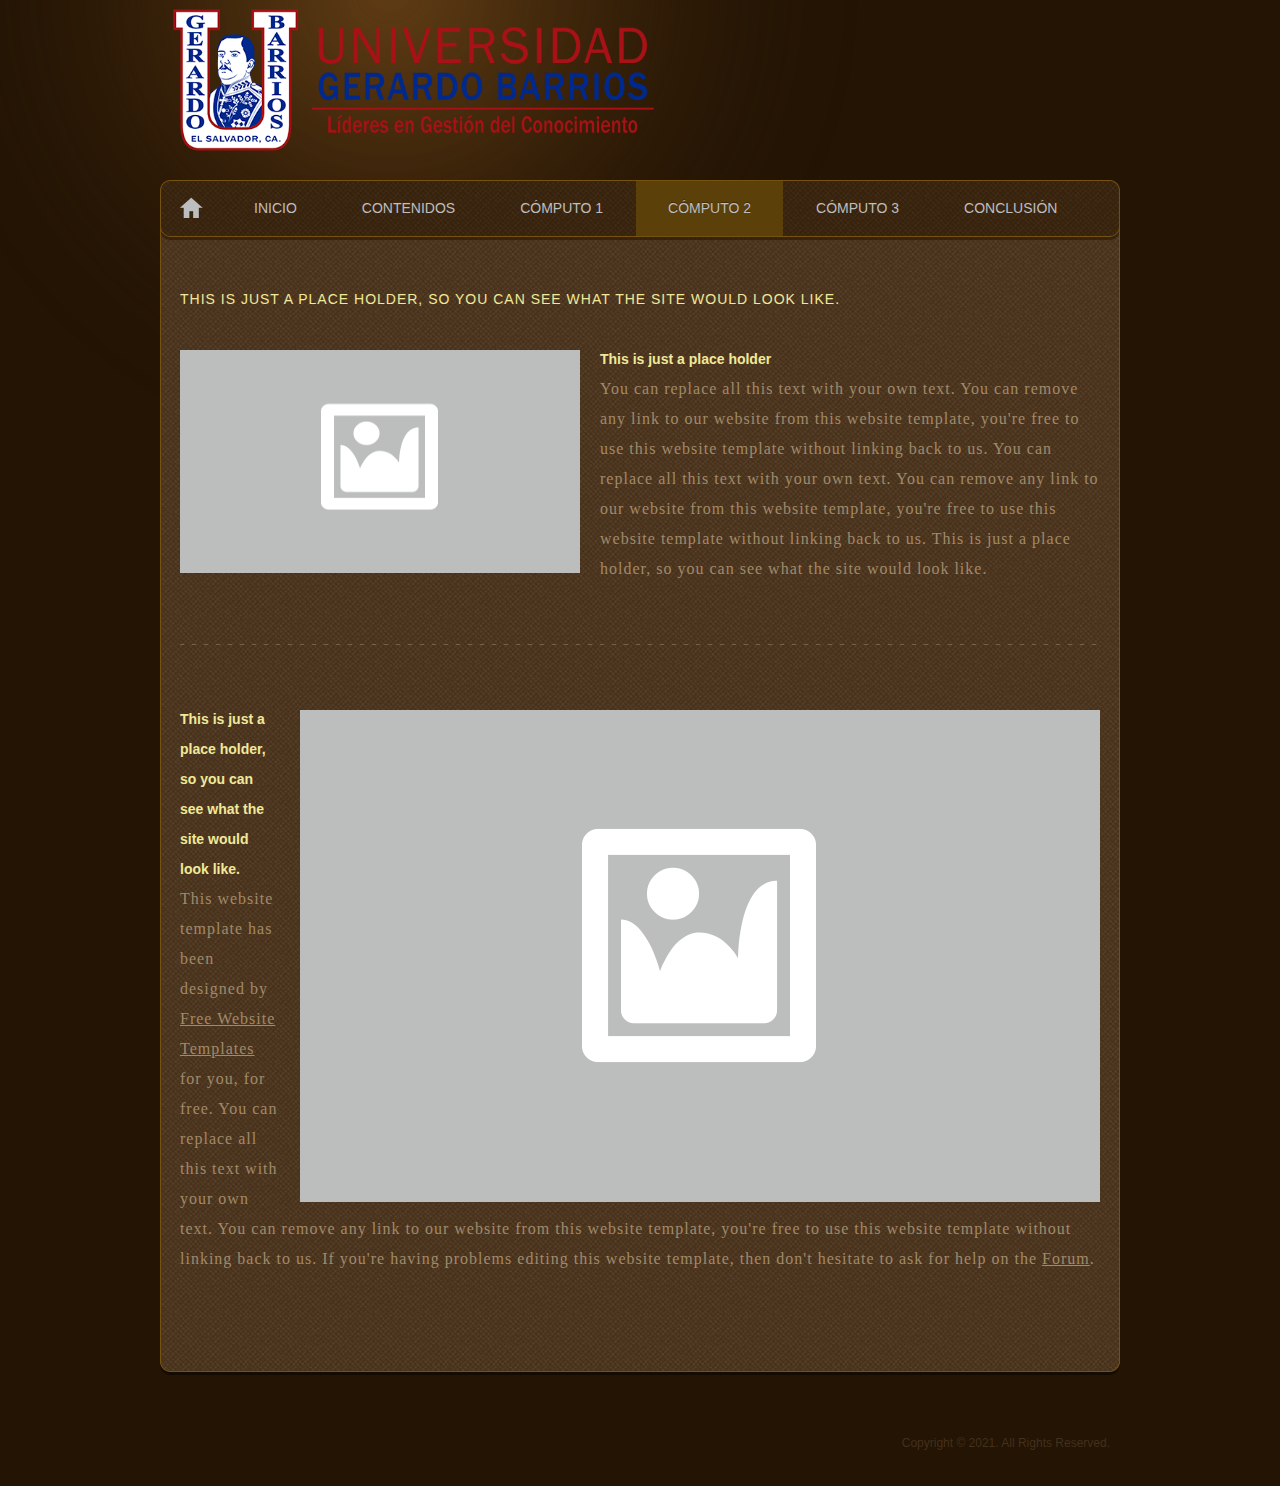
==== computo2.html @ b7d71bd1 "Initial commit" ====
<!DOCTYPE html>
<html>
<head>
	<meta charset="UTF-8">
	<title>Computo 2</title>
	<link rel="stylesheet" href="css/style.css" type="text/css">
</head>
<body>
	<div id="page">
		<div id="header">
		<a href="index.html" id="logo"><img src="images/logo.png" height="160"></a>
			<ul id="navigation">
				<li>
					<a href="index.html" title="Home"></a>
				</li>
				<li>
					<a href="introduccion.html">Inicio</a>
				</li>
				<li>
					<a href="contenidos.html">Contenidos</a>
				</li>
				<li>
					<a href="computo1.html">Cómputo 1</a>
				</li>
				<li class="selected">
					<a href="computo2.html">Cómputo 2</a>
				</li>
				<li>
					<a href="computo3.html">Cómputo 3</a>
				</li>
				<li class="last-child">
					<a href="conclusion.html">Conclusión</a>
				</li>
			</ul>
		</div>
		<div id="contents">
			<div class="background">
				<div id="news">
					<h4>This is just a place holder, so you can see what the site would look like.</h4>
					<ul>
						<li>
							<img src="images/foto.png" alt="Img" height="223" width="400">
							<p>
								<em>This is just a place holder</em> You can replace all this text with your own text. You can remove any link to our website from this website template, you're free to use this website template without linking back to us. You can replace all this text with your own text. You can remove any link to our website from this website template, you're free to use this website template without linking back to us. This is just a place holder, so you can see what the site would look like.
							</p>
						</li>
						<li>
							<img src="images/foto.png" alt="Img">
							<p>
								<em>This is just a place holder, so you can see what the site would look like.</em> This website template has been designed by <a href="http://www.freewebsitetemplates.com/">Free Website Templates</a> for you, for free. You can replace all this text with your own text. You can remove any link to our website from this website template, you're free to use this website template without linking back to us. If you're having problems editing this website template, then don't hesitate to ask for help on the <a href="http://www.freewebsitetemplates.com/forums/">Forum</a>.
							</p>
						</li>
					</ul>
				</div>
			</div>
		</div>
		<div id="footer">
			<p>
				Copyright &copy; 2021. All Rights Reserved.
			</p>
		</div>
	</div>
</body>
</html>
---- css/style.css ----
/* Website template by freewebsitetemplates.com */
body {
	background: #231404 url(../images/highlight.png) no-repeat left top;
	font-family: Arial, Helvetica, sans-serif;
	margin: 0;
}
#page {
	width: 960px;
	margin: 0 auto;
	position: relative;
}
img {
	border: 0;
}
/*------------------------------ SPRITES ------------------------------*/
#navigation li:first-child a, #main ul li, #main ul li a, #headline div.body a.more {
	background: url(../images/buttons.png) no-repeat;
}
#contents, #headline {
	background: url(../images/bg-contents-bottom.png) no-repeat;
}
#contents > div, #adbox, #headline div.body {
	background: url(../images/bg-contents.png) repeat-y;
}
#footer .connect a {
	background: url(../images/icons.png) no-repeat;
}
/*------------------------------ HEADER ------------------------------*/
#header {
	min-height: 224px;
	position: relative;
}
/** Logo **/
#logo {
	display: block;
	width: 250px;
	padding-bottom: 30px;
}
/** Navigation **/
#navigation {
	background: url(../images/bg-menu.png) no-repeat;
	display: inline-block;
	height: 60px;
	width: 960px;
	list-style: none;
	margin: 0;
	padding: 1px 0 0;
	position: absolute;
	left: 0;
	top: 180px;
}
#navigation li {
	float: left;
	height: 55px;
	padding-left: 1px;
}
#navigation li a {
	color: #bcbec0;
	display: block;
	font-size: 14px;
	height: 55px;
	line-height: 55px;
	padding: 0 32px;
	text-align: center;
	text-decoration: none;
	text-shadow: 0 -1px #44290c;
	text-transform: uppercase;
}
#navigation li a:hover, #navigation li.selected a {
	background-color: #5c400a;
}
#navigation li:first-child a {
	background-position: left top;
	display: block;
	height: 55px;
	width: 60px;
	padding: 0;
}
#navigation li:first-child a:hover, #navigation li:first-child.selected a {
	background-color: transparent;
	background-position: -66px top;
}
#navigation li.last-child a {
	padding-right: 36px;
}
#navigation li.last-child a:hover, #navigation li.last-child.selected a {
	background: #5c400a url(../images/bg-menu-selected-last.png) no-repeat right center;
}
/** Adbox **/
#adbox {
	background-position: left top;
	height: 496px;
	padding: 36px 1px 0;
}
#adbox div.details {
	background: url(../images/bg-headliner.png) repeat left top;
	color: #fff;
	font-family: "Times New Roman", Times, serif;
	height: 88px;
	width: 900px;
	padding-right: 58px;
	padding-top: 20px;
	text-align: right;
	position: absolute;
	bottom: 4px;
	left: 1px;
}
#adbox div.details h1 {
	font-weight: normal;
	font-size: 26px;
	line-height: 30px;
	margin: 0;
	text-transform: uppercase;
}
#adbox div.details p {
	margin: 0;
	font-size: 18px;
	line-height: 30px;
	letter-spacing: 1px;
}
/*------------------------------ CONTENTS ------------------------------*/
#contents {
	background-position: left bottom;
	margin-bottom: 25px;
	padding-bottom: 11px;
}
#contents > div {
	background-position: left bottom;
	padding-bottom: 1px;
}
#contents div.background {
	min-height: 830px;
	padding: 60px 20px 30px;
}
#contents h2 {
	color: #f0e99a;
	font-weight: normal;
	font: 22px/30px "Times New Roman", Times, serif;
	line-height: 20px;
	margin: 0;
	text-align: center;
}
#contents h1 {
	color: #f0e99a;
	font-weight: normal;
	line-height: 50px;
	margin: 0;	
	text-align: center;
}
#contents h5 {
	color: #a08a6b;
	font: 18px/30px "Times New Roman", Times, serif;
	letter-spacing: 1px;
	margin: 0;
	padding: 0 0 30px;
	text-align: center;
}

#contents h4 {
	color: #f0e99a;
	font: 14px/30px Arial, Helvetica, sans-serif;
	letter-spacing: 1px;
	margin: 0;
	text-align: justify;
	text-transform: uppercase;
}

#contents h4 {
	color: #f0e99a;
	font: 14px/30px Arial, Helvetica, sans-serif;
	letter-spacing: 1px;
	margin: 0;
	text-align: justify;
	text-transform: uppercase;
}

#contents h4 a {
	color: #f0e99a;
	text-decoration: none;
}
#contents h4 a:hover {
	color: #a08a6b;
}
#contents p {
	color: #a08a6b;
	font: 16px/30px "Times New Roman", Times, serif;
	letter-spacing: 1px;
	margin: 0;
	padding: 0 0 30px;
}
#contents p a {
	color: #a08a6b;
}
#contents p a:hover, #headline div.body p a:hover {
	color: #d1b676;
}
/** MAIN **/
#headline {
	background-position: -966px bottom;
	width: 958px;
	margin: 0 auto;
	padding-bottom: 12px;
}
#headline div.body {
	background-position: -966px bottom;
	padding: 20px 15px 0;
}
#headline div.body p {
	color: #a08a6b;
	display: inline-block;
	font-family: "Times New Roman", Times, serif;
	font-size: 22px;
	letter-spacing: 1px;
	line-height: 36px;
	margin: 0;
	padding: 0 0 24px;
}
#headline div.body p a {
	color: #a08a6b;
}
#headline div.body a.more {
	background-position: -72px -65px;
	color: #cab18e;
	display: inline-block;
	font-size: 14px;
	line-height: 19px;
	height: 19px;
	width: 54px;
	padding-left: 8px;
	text-decoration: none;
}
#headline div.body a.more:hover {
	background-position: 0 -65px;
	color: #35240d;
}
/** Main **/
#main {
	color: #a08a6b;
	padding: 30px 15px;
}
#main h2 {
	margin-bottom: 20px;
	text-align: center;
}
#main p {
	font-family: "Times New Roman", Times, serif;
	line-height: 30px;
	padding-bottom: 18px;
}
#main p a {
	color: #a08a6b;
}
#main ul {
	display: inline-block;
	list-style: none;
	margin: 0;
	padding: 0;
}
#main ul li {
	float: left;
	background-position: 0 -94px;
	height: 59px;
	width: 260px;
	padding-left: 40px;
}
#main ul li:first-child {
	padding-left: 20px;
}
#main ul li a {
	background-position: right bottom;
	color: #fff;
	display: block;
	line-height: 59px;
	height: 59px;
	width: 260px;
	padding-right: 38px;
	text-align: center;
	text-decoration: none;
	position: relative;
}
#main ul li a:hover {
	color: #d1b676;
}
/** Product and Contact Us **/
#list {
	color: #f0e99a;
	margin: 0;
	padding-left: 30px;
}
#list li {
	font-size: small;
	padding: 0 15px;
}
#list li p {
	padding-right: 0px;
}
#list li p em {
	color: #f0e99a;
	display: block;
	font: bold 14px/30px Arial, Helvetica, sans-serif;
}
#list li p em a {
	color: #f0e99a;
}
/** Services and Solutions **/
#solutions > div {
	width: 920px;
	margin: 0 auto;
	position: relative;
}
#solutions > div img, #services img {
	margin: 18px 0;
}
#solutions > div div {
	background: url(../images/bg-headliner.png) repeat left top;
	height: 82px;
	width: 862px;
	padding: 20px 58px 0 0;
	text-align: right;
	position: absolute;
	left: 0;
	bottom: 22px;
}
#solutions > div div h2 {
	color: #fff;
	display: inline-block;
	font: 16px/30px;
	font-family: "Times New Roman", Times, serif;
	text-transform: uppercase;
}
#solutions > div div p {
	color: #fff;
	display: inline-block;
}
/** News **/
#news ul {
	list-style: none;
	margin: 30px 0 0;
	padding: 0;
}
#news ul li {
	background: url(../images/border.png) repeat-x left top;
	display: inline-block;
	width: 920px;
	margin-bottom: 30px;
	padding: 60px 0 0;
}
#news ul li:first-child {
	background: none;
	padding-top: 0;
}
#news ul li img {
	float: right;
	margin-left: 20px;
	margin-top: 6px;
}
#news ul li:first-child img {
	float: left;
	margin-left: 0;
	margin-right: 20px;
}
#news li p em {
	color: #f0e99a;
	display: block;
	font: bold 14px/30px Arial, Helvetica, sans-serif;
	letter-spacing: normal;
}
#news li p em a {
	color: #f0e99a;
}
/** Blogs **/
#blogs {
	display: inline-block;
}
#blogs div:first-child {
	float: left;
	width: 696px;
	margin-right: 30px;
}
#blogs div.sidebar {
	float: right;
	height: 100%;
	width: 184px;
}
#blogs div.sidebar ul {
	color: #a08a6b;
	font-size: small;
	margin: 0 0 30px;
	padding-left: 15px;
}
#blogs div.sidebar ul li a {
	color: #a08a6b;
	font: 16px/30px "Times New Roman", Times, serif;
	text-decoration: none;
}
#blogs div.sidebar ul li a:hover {
	text-decoration: underline;
}
/** Contacts **/
#contacts {
	list-style: none;
	margin: 0;
	padding: 0;
}
#contacts li p em {
	display: block;
	font-style: normal;
	text-transform: uppercase;
}
/*------------------------------ FOOTER ------------------------------*/
#footer {
	color: #44301b;
	font-size: 12px;
	width: 940px;
	padding: 30px 10px;
}
#footer .connect {
	float: left;
	display: inline-block;
	line-height: 26px;
	margin-right: 30px;
}
#footer .connect span {
	float: left;
	margin-right: 5px;
}
#footer .connect a {
	float: left;
	display: block;
	height: 26px;
	margin: 0 6px;
}
#footer .connect a.facebook {
	background-position: -48px 0;
	width: 12px;
}
#footer .connect a.twitter {
	background-position: -48px -36px;
	width: 38px;
}
#footer .connect a.googleplus {
	background-position: -48px -72px;
	width: 25px;
}
#footer .connect a.facebook:hover {
	background-position: 0 0;
}
#footer .connect a.twitter:hover {
	background-position: 0 -36px;
}
#footer .connect a.googleplus:hover {
	background-position: 0 -72px;
}
#footer p {
	line-height: 26px;
	margin: 0;
	text-align: right;
}
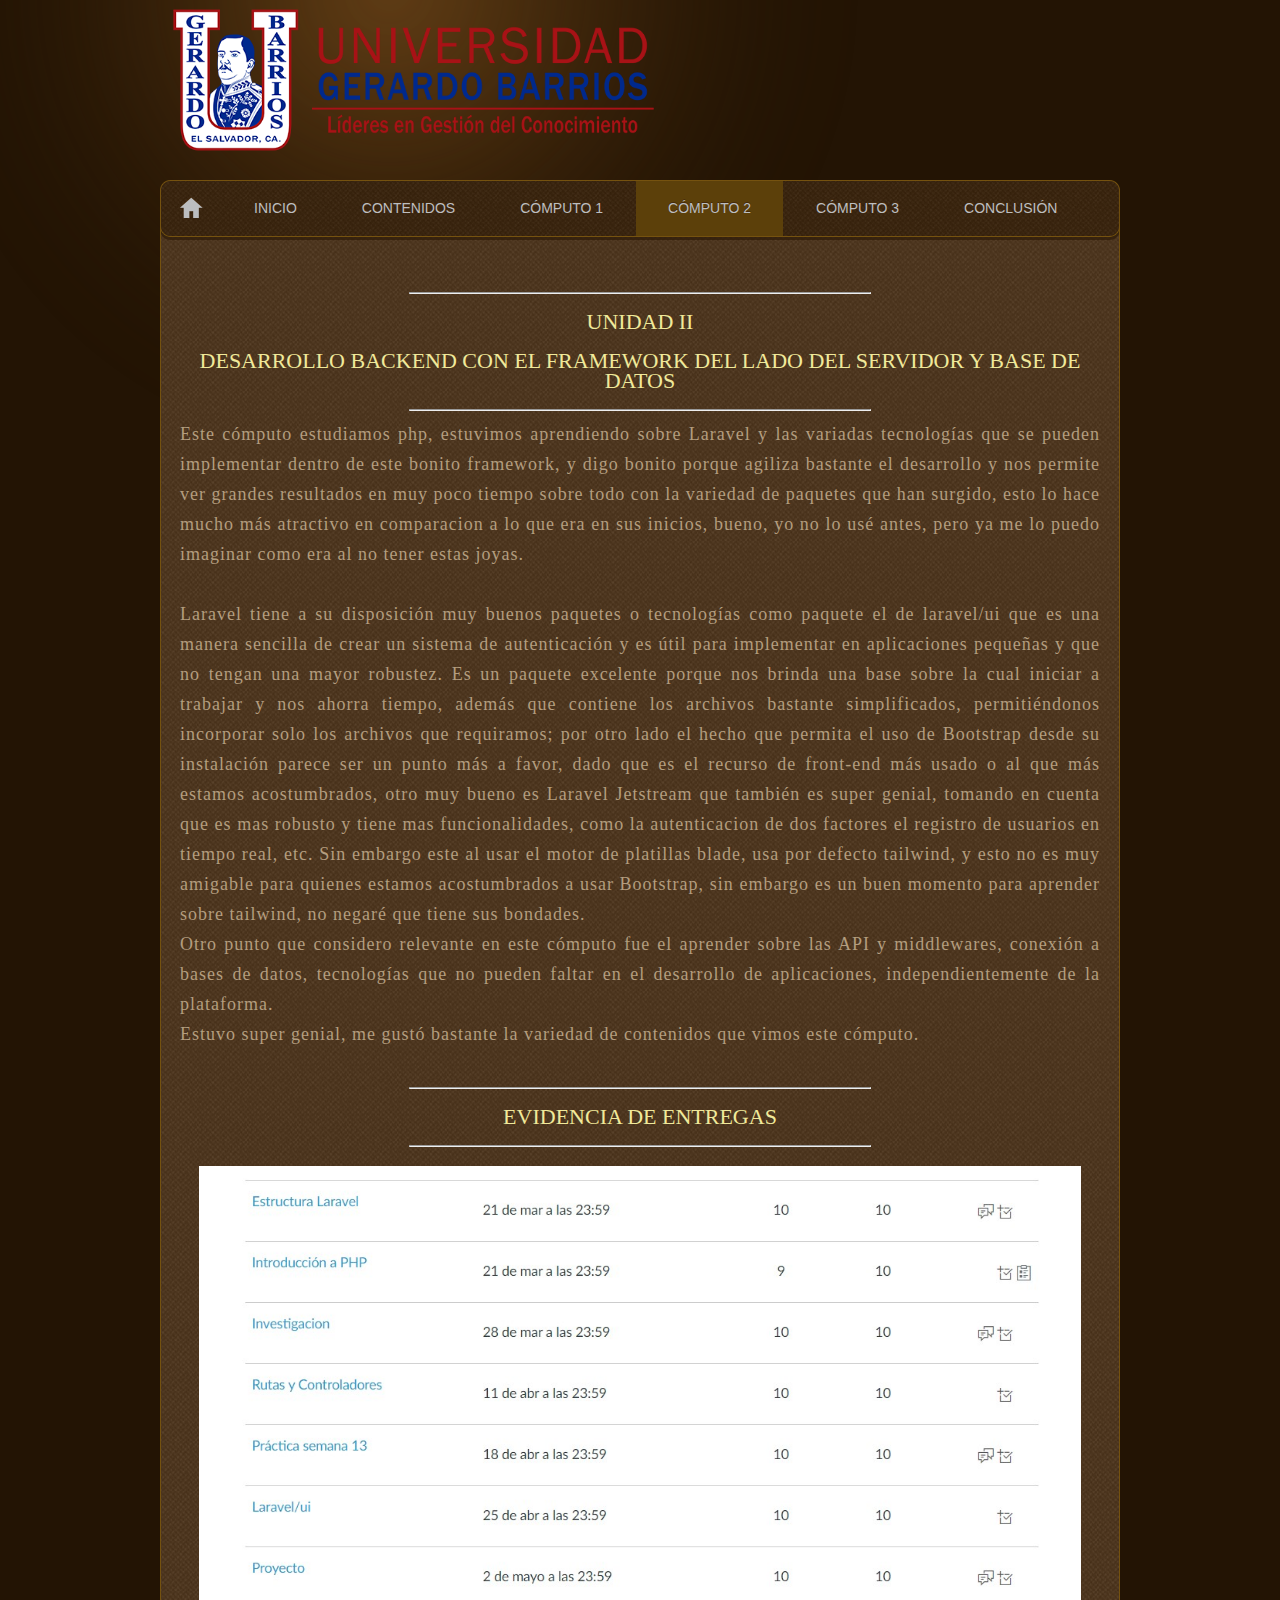
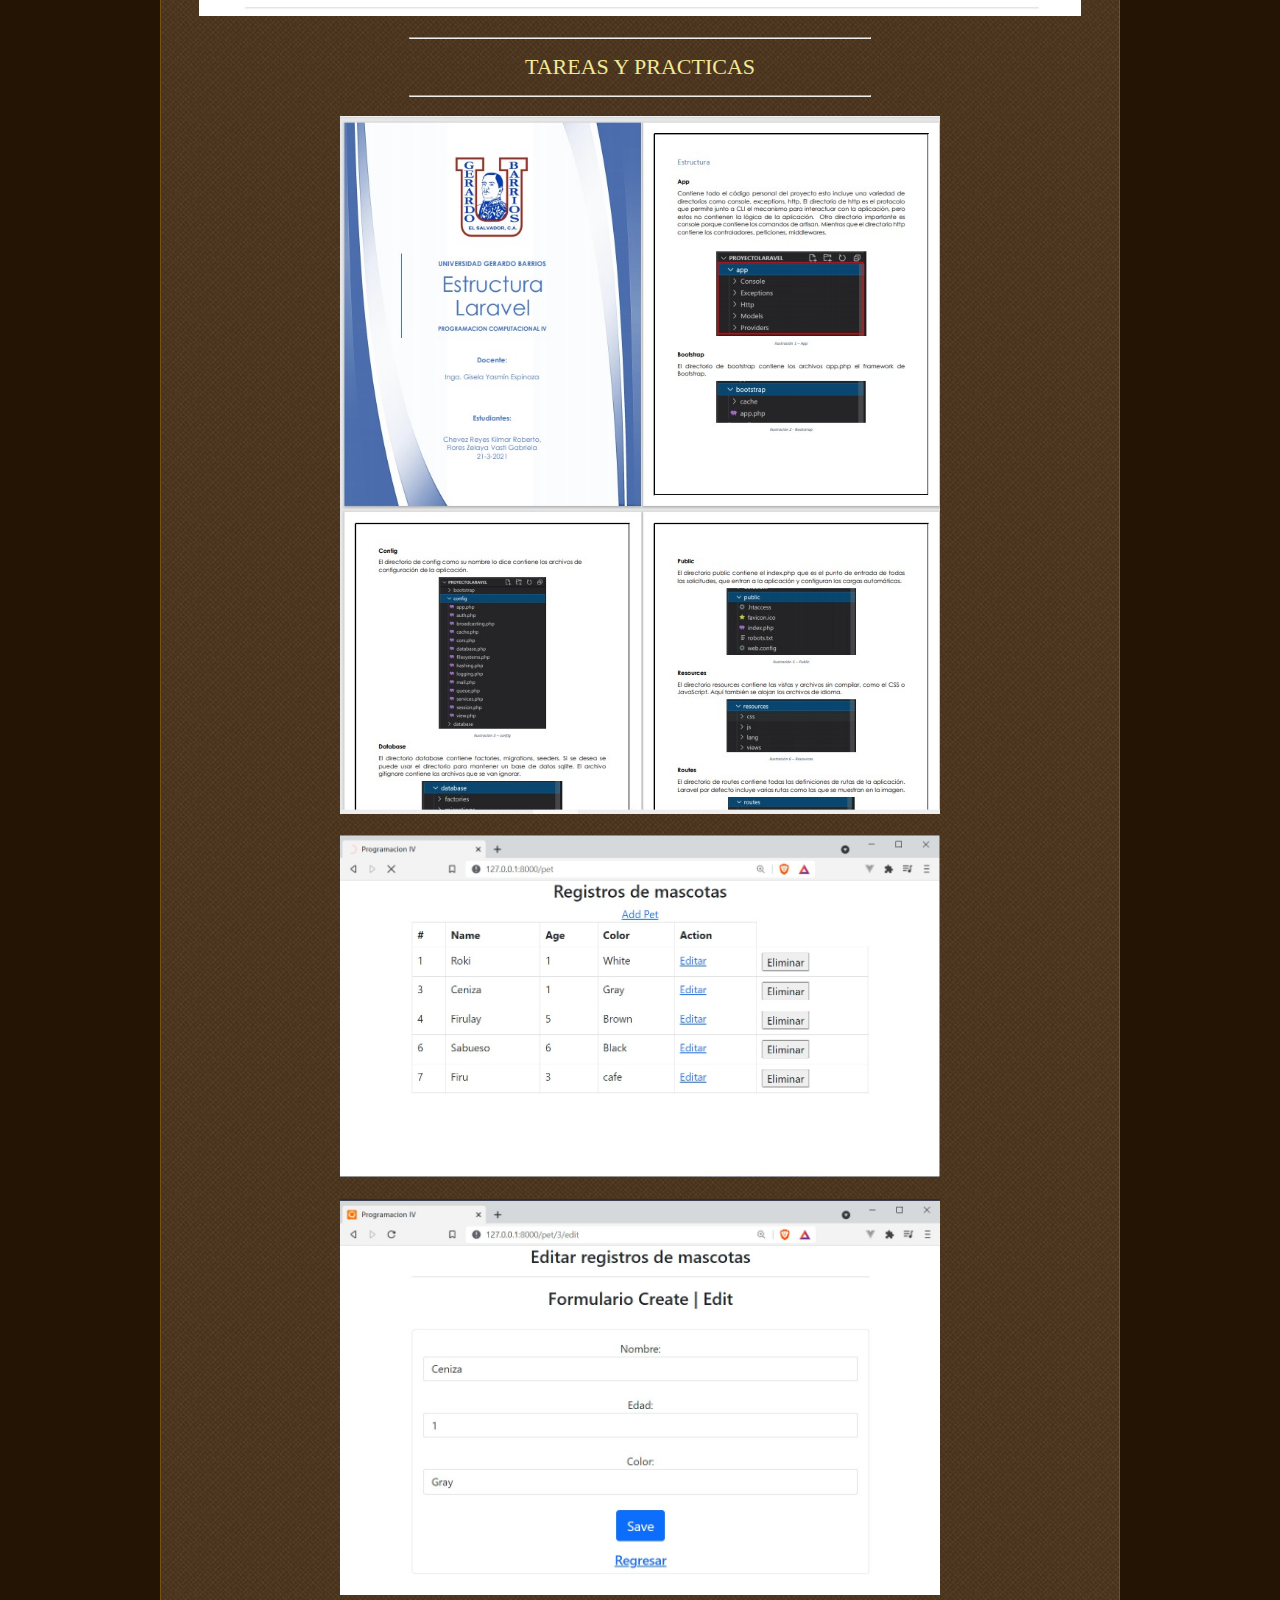
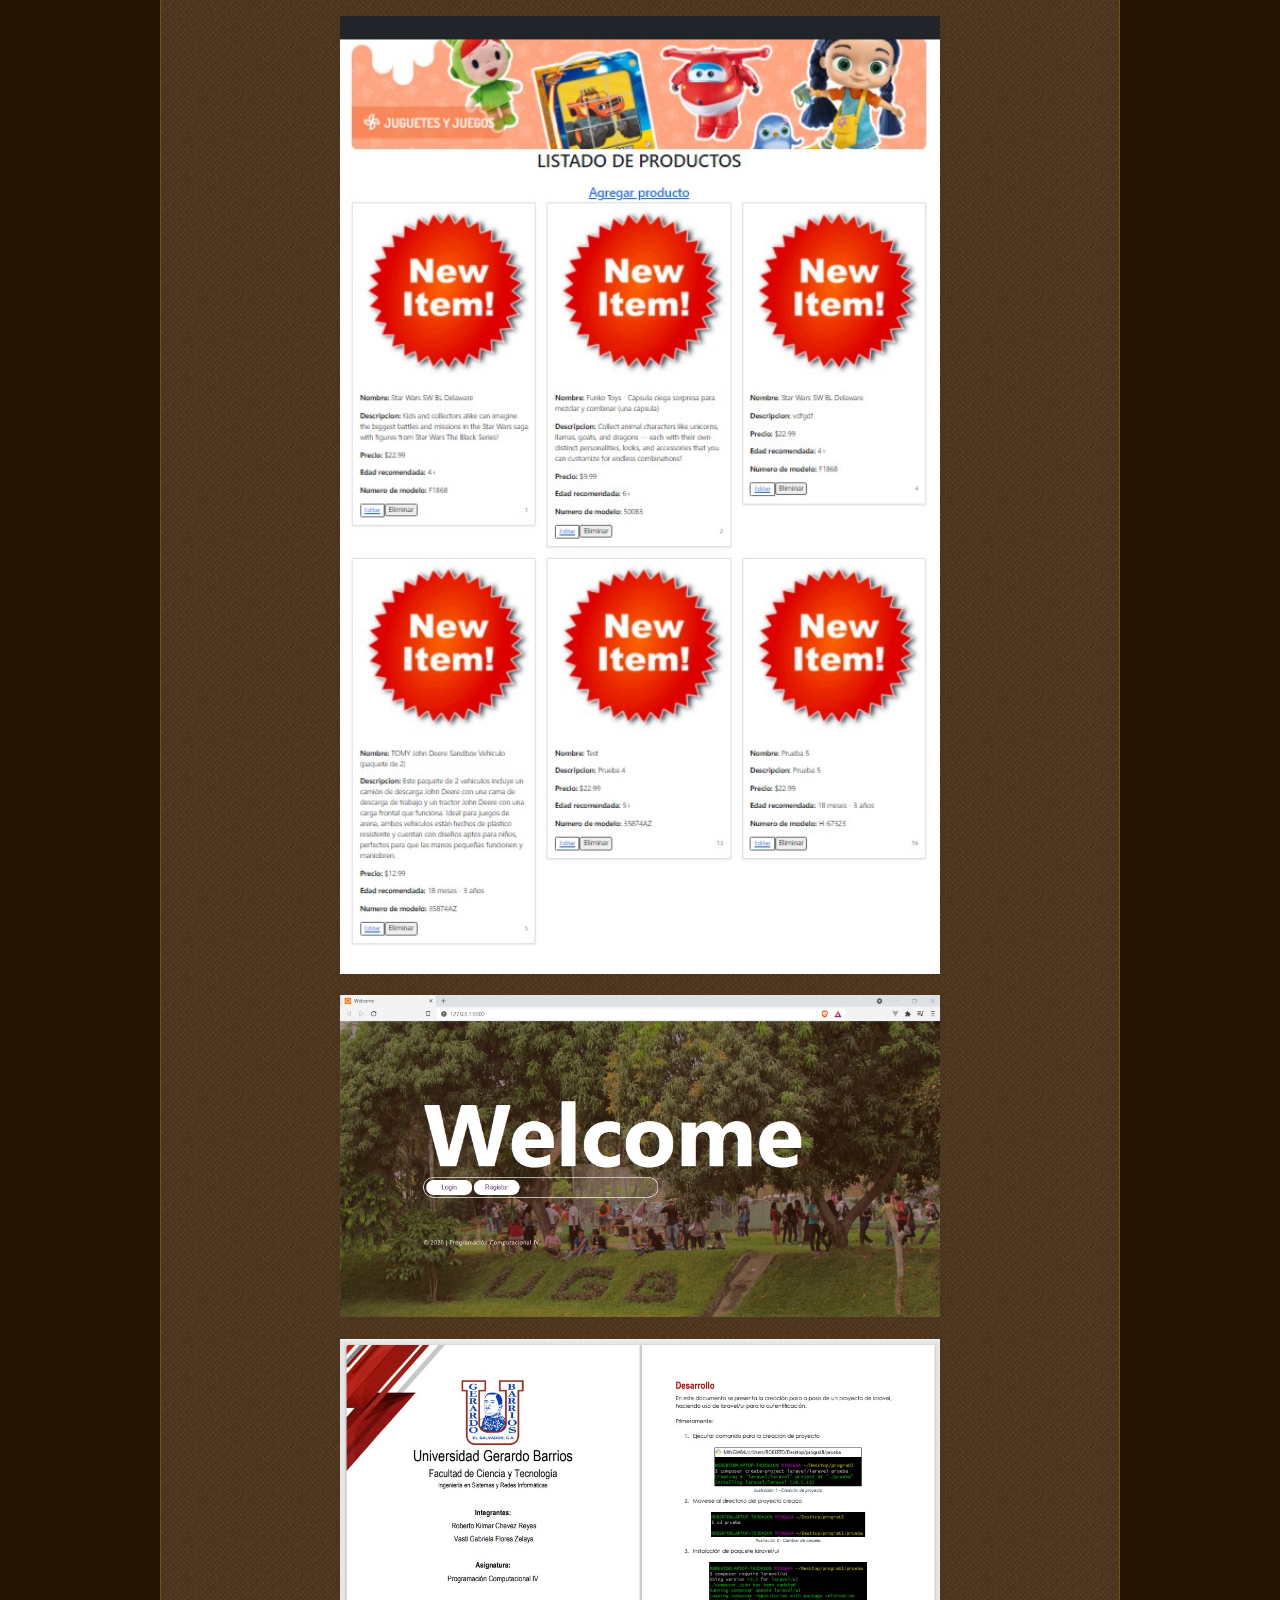
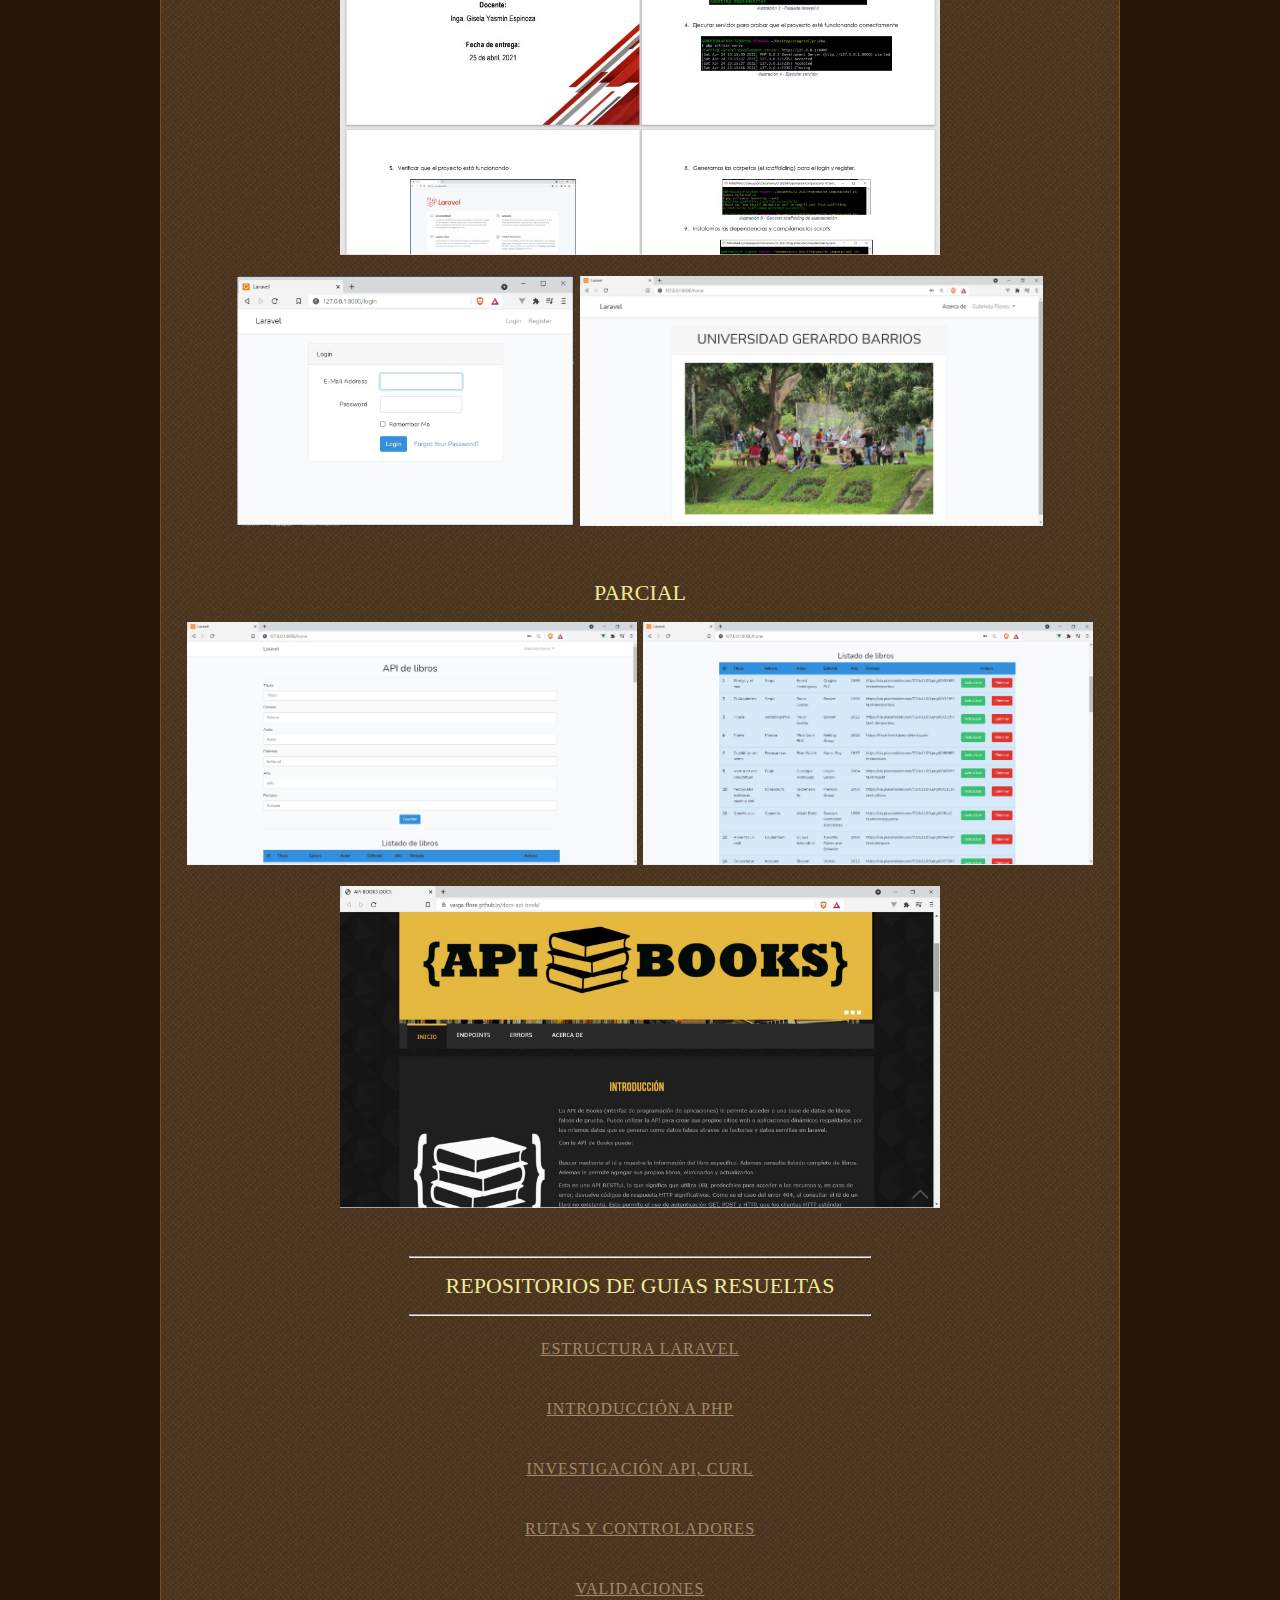
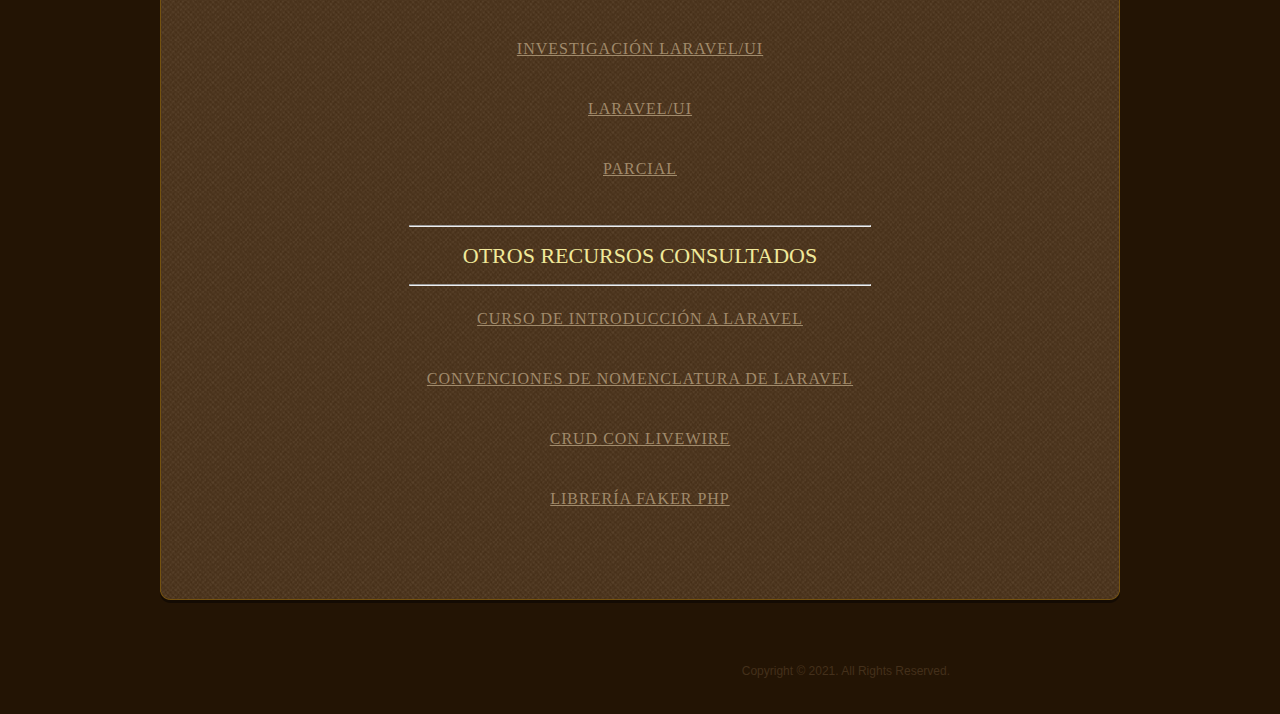
==== commit 3f46a14b: "update computo2 page" ====
--- a/computo2.html
+++ b/computo2.html
@@ -36,21 +36,103 @@
 		<div id="contents">
 			<div class="background">
 				<div id="news">
-					<h4>This is just a place holder, so you can see what the site would look like.</h4>
-					<ul>
-						<li>
-							<img src="images/foto.png" alt="Img" height="223" width="400">
-							<p>
-								<em>This is just a place holder</em> You can replace all this text with your own text. You can remove any link to our website from this website template, you're free to use this website template without linking back to us. You can replace all this text with your own text. You can remove any link to our website from this website template, you're free to use this website template without linking back to us. This is just a place holder, so you can see what the site would look like.
-							</p>
-						</li>
-						<li>
-							<img src="images/foto.png" alt="Img">
-							<p>
-								<em>This is just a place holder, so you can see what the site would look like.</em> This website template has been designed by <a href="http://www.freewebsitetemplates.com/">Free Website Templates</a> for you, for free. You can replace all this text with your own text. You can remove any link to our website from this website template, you're free to use this website template without linking back to us. If you're having problems editing this website template, then don't hesitate to ask for help on the <a href="http://www.freewebsitetemplates.com/forums/">Forum</a>.
-							</p>
-						</li>
+					<hr style="width:50%; background-color: antiquewhite;" >
+					<h2>UNIDAD II</h2>
+					<h2>DESARROLLO BACKEND CON EL FRAMEWORK DEL LADO DEL SERVIDOR Y BASE DE DATOS</h2>
+					<hr style="width:50%; background-color: antiquewhite;" >
+					<h6>
+						Este cómputo estudiamos php, estuvimos aprendiendo sobre Laravel y las variadas tecnologías 
+						que se pueden implementar dentro de este bonito framework, y digo bonito porque agiliza bastante
+						el desarrollo y nos permite ver grandes resultados en muy poco tiempo sobre todo con la variedad 
+						de paquetes que han surgido, esto lo hace mucho más atractivo en comparacion a lo que era en sus inicios, 
+						bueno, yo no lo usé antes, pero ya me lo puedo imaginar como era al no tener estas joyas.<br>
+						<br>
+						Laravel tiene a su disposición muy buenos paquetes o tecnologías como paquete el de laravel/ui 
+						que es una manera sencilla de crear un sistema de autenticación y es útil para implementar en aplicaciones 
+						pequeñas y que no tengan una mayor robustez. Es un paquete excelente porque nos brinda una base sobre
+						la cual iniciar a trabajar y nos ahorra tiempo, además que contiene los archivos bastante
+						simplificados, permitiéndonos incorporar solo los archivos que requiramos; por otro lado
+						el hecho que permita el uso de Bootstrap desde su instalación parece ser un punto más
+						a favor, dado que es el recurso de front-end más usado o al que más estamos
+						acostumbrados, otro muy bueno es Laravel Jetstream que también es super
+						genial, tomando en cuenta que es mas robusto y tiene mas funcionalidades, como la autenticacion de dos factores
+						el registro de usuarios en tiempo real, etc. Sin embargo este al usar el 
+						motor de platillas blade, usa por defecto tailwind, y esto no es muy amigable para quienes
+						estamos acostumbrados a usar Bootstrap, sin embargo es un buen momento para aprender sobre tailwind,
+						no negaré que tiene sus bondades. 
+						<br>
+						Otro punto que considero relevante en este cómputo fue el aprender sobre las API y middlewares, conexión 
+						a bases de datos, tecnologías que no pueden faltar en el desarrollo de aplicaciones, independientemente de 
+						la plataforma.
+						<br>
+						Estuvo super genial, me gustó bastante la variedad de contenidos que vimos este cómputo.
+					</h6>
+						
+					<hr style="width:50%; background-color: antiquewhite;" >
+					<h2>EVIDENCIA DE ENTREGAS</h2>
+					<hr style="width:50%; background-color: antiquewhite;" >
+					<h2>
+						<img src="images/evidenciaEntregas/c2/computo2.jpg" alt="Img" height="450">
+					</h2>
+					
+					<hr style="width:50%; background-color: antiquewhite;" >
+					<h2>TAREAS Y PRACTICAS</h2>
+					<hr style="width:50%; background-color: antiquewhite;" >
+					<h2>
+						<img src="images/evidenciaEntregas/c2/semana9-1.jpg" alt="Img" width="600">
+					</h2>
+					<h2>
+						<img src="images/evidenciaEntregas/c2/semana10-1.jpg" alt="Img" width="600">
+					</h2>
+					<h2>
+						<img src="images/evidenciaEntregas/c2/semana10-2.jpg" alt="Img" width="600">
+					</h2>
+					<h2>
+						<img src="images/evidenciaEntregas/c2/release-v1.jpg" alt="Img" width="600">
+					</h2>
+					<h2>
+						<img src="images/evidenciaEntregas/c2/semana13.jpg" alt="Img" width="600">
+					</h2>
+					<h2>
+						<img src="images/evidenciaEntregas/c2/semana14.jpg" alt="Img" width="600">
+					</h2>
+					<h2>
+						<img src="images/evidenciaEntregas/c2/semana13-2.jpg" alt="Img" height="250">
+						<img src="images/evidenciaEntregas/c2/semana13-3.jpg" alt="Img" height="250">
+					</h2>
+					<br>
+					<h2>Parcial</h2>
+					<h2>
+						<img src="images/evidenciaEntregas/c2/apiBooks1.jpg" alt="Img" width="450">
+						<img src="images/evidenciaEntregas/c2/apiBooks2.jpg" alt="Img" width="450">
+					</h2>
+					<h2>
+						<img src="images/evidenciaEntregas/c2/documentacionApi.jpg" alt="Img" width="600">
+					</h2>
+					<br>
+					<hr style="width:50%; background-color: antiquewhite;" >
+					<h2>REPOSITORIOS DE GUIAS RESUELTAS</h2>
+					<hr style="width:50%; background-color: antiquewhite;" >
+					<h2>
+						<p><a href="https://drive.google.com/file/d/1xDpCBgBDo-clEujcldlvFeV7_u_8JjMk/view?usp=sharing">Estructura Laravel</a><br></p>
+						<p><a href="https://github.com/vasga-floze/introduction-php/tree/develop">Introducción a PHP</a><br></p>
+						<p><a href="https://drive.google.com/file/d/1H7hJfuJaEPic_nwVK961iSlshUezlBsp/view?usp=sharing">Investigación API, cURL</a><br></p>
+						<p><a href="https://github.com/vasga-floze/laravel-week12">Rutas y Controladores</a><br></p>
+						<p><a href="https://github.com/vasga-floze/week13-validations">Validaciones</a><br></p>
+						<p><a href="https://drive.google.com/file/d/1pTQCrFzPMlPMFZ0lCitHasRjQY9zvnqp/view?usp=sharing">Investigación Laravel/UI</a><br></p>
+						<p><a href="https://github.com/vasga-floze/week14-laravel-ui">Laravel/UI</a><br></p>
+						<p><a href="https://github.com/vasga-floze/books-api">Parcial</a><br></p>
 					</ul>
+					<hr style="width:50%; background-color: antiquewhite;" >
+					<h2>OTROS RECURSOS CONSULTADOS</h2>
+					<hr style="width:50%; background-color: antiquewhite;" >
+					<h2>
+						<p><a href="https://platzi.com/cursos/intro-laravel/">Curso de introducción a laravel</a><br></p>
+						<p><a href="https://webdevetc.com/blog/laravel-naming-conventions/#section_naming-controllersl">Convenciones de nomenclatura de Laravel</a><br></p>
+						<p><a href="https://www.youtube.com/watch?v=0C9ThpExLmc&list=PLhCiuvlix-rSRRmZAL2CNOMAUjgEiFoSl">CRUD con Livewire</a><br></p>
+						<p><a href="https://codersfree.com/blog/documentacion-de-la-libreria-faker-php-traducida-al-espanol#fakerprovideren_usphonenumber">Librería Faker PHP</a><br></p>
+					</ul>
+				</div>
 				</div>
 			</div>
 		</div>
--- a/css/style.css
+++ b/css/style.css
@@ -132,28 +132,53 @@
 	min-height: 830px;
 	padding: 60px 20px 30px;
 }
+#contents h3 {
+	color: #f0e99a;
+	font-weight: normal;
+	font: 18px/30px "Times New Roman", Times, serif;
+	line-height: 20px;
+	margin: 0;
+}
 #contents h2 {
 	color: #f0e99a;
 	font-weight: normal;
 	font: 22px/30px "Times New Roman", Times, serif;
 	line-height: 20px;
-	margin: 0;
+	margin: 2;
+	text-transform: uppercase;
 	text-align: center;
 }
 #contents h1 {
 	color: #f0e99a;
-	font-weight: normal;
-	line-height: 50px;
+	font: "Times New Roman", Times, serif;
 	margin: 0;	
 	text-align: center;
 }
 #contents h5 {
-	color: #a08a6b;
+	color: #b39d7f;
 	font: 18px/30px "Times New Roman", Times, serif;
 	letter-spacing: 1px;
 	margin: 0;
 	padding: 0 0 30px;
 	text-align: center;
+}
+
+#contents h6 {
+	color: #b39d7f;
+	font: 18px/30px "Times New Roman", Times, serif;
+	letter-spacing: 1px;
+	margin: 0;
+	padding: 0 0 30px;
+	text-align: justify;
+}
+
+#contents h6 a {
+	color: #f0e99a;
+	text-decoration: none;
+}
+
+#contents h6 a:hover {
+	color: #a08a6b;
 }
 
 #contents h4 {
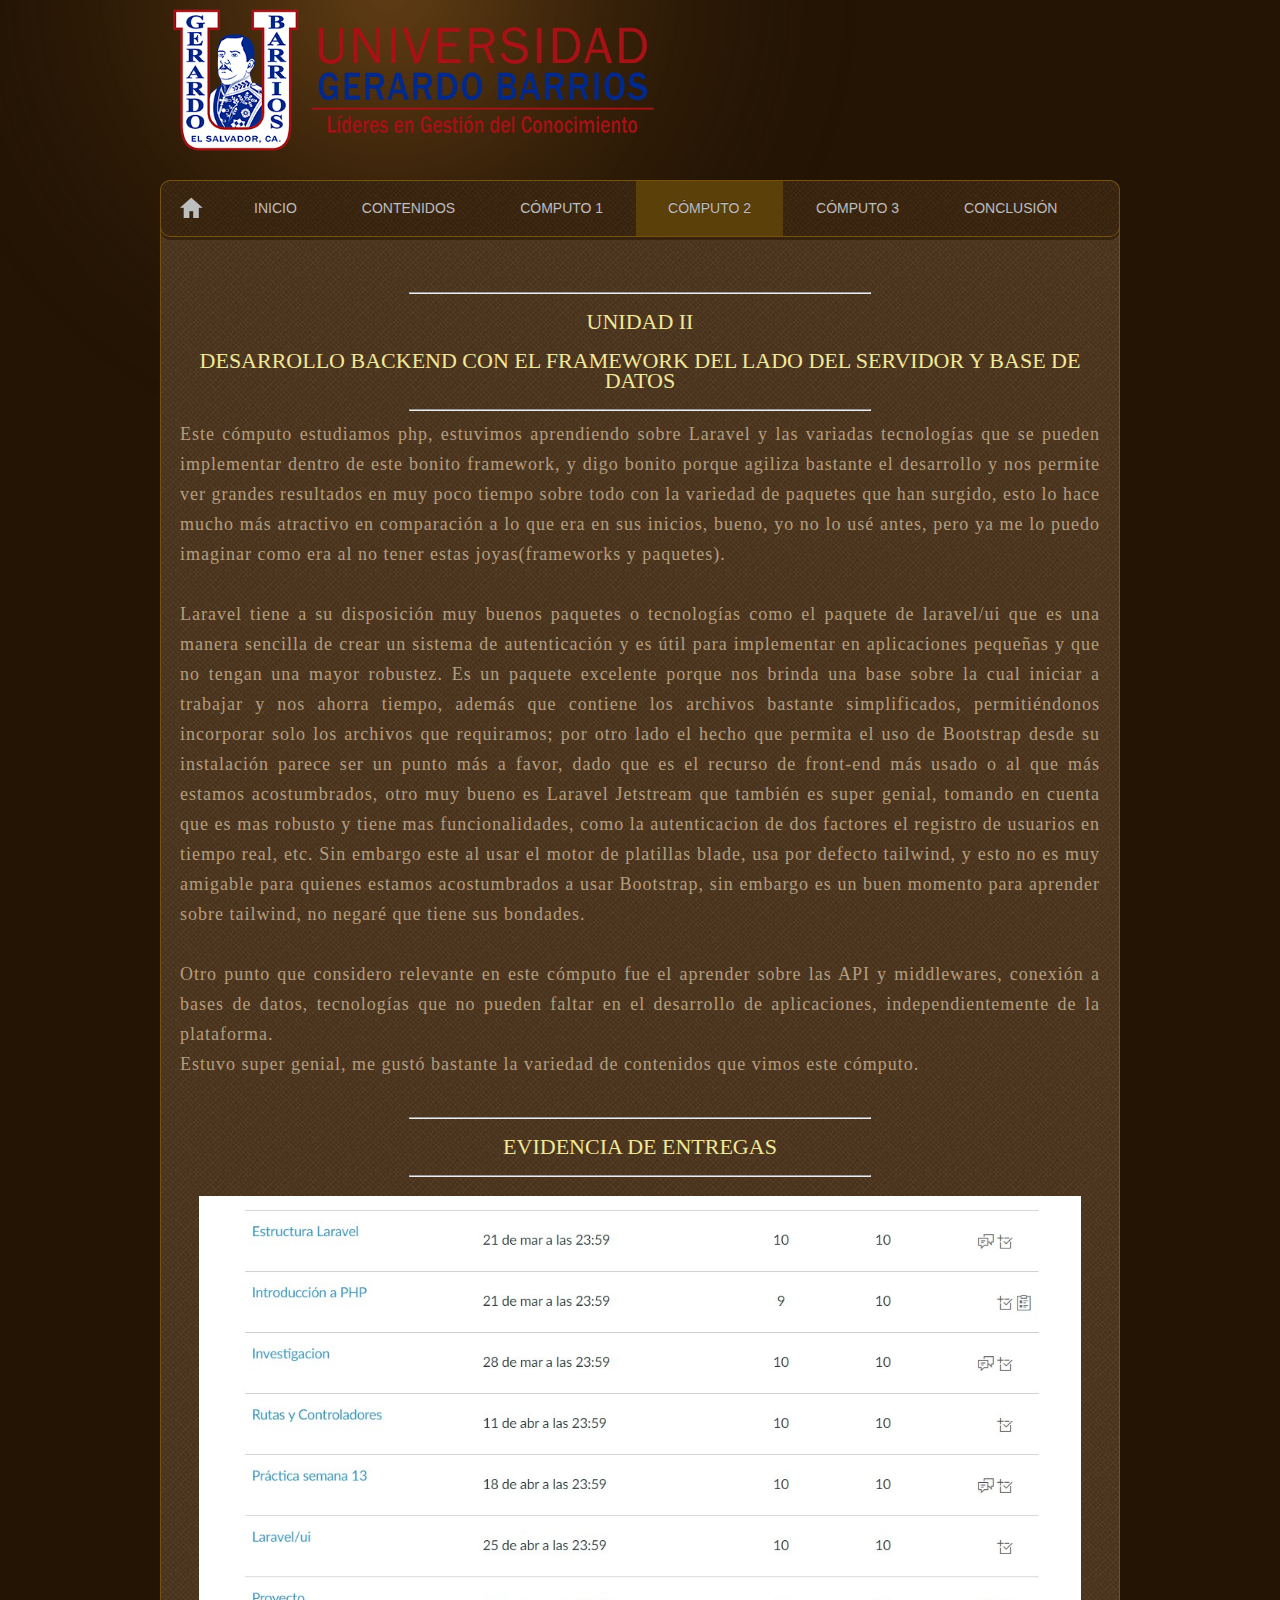
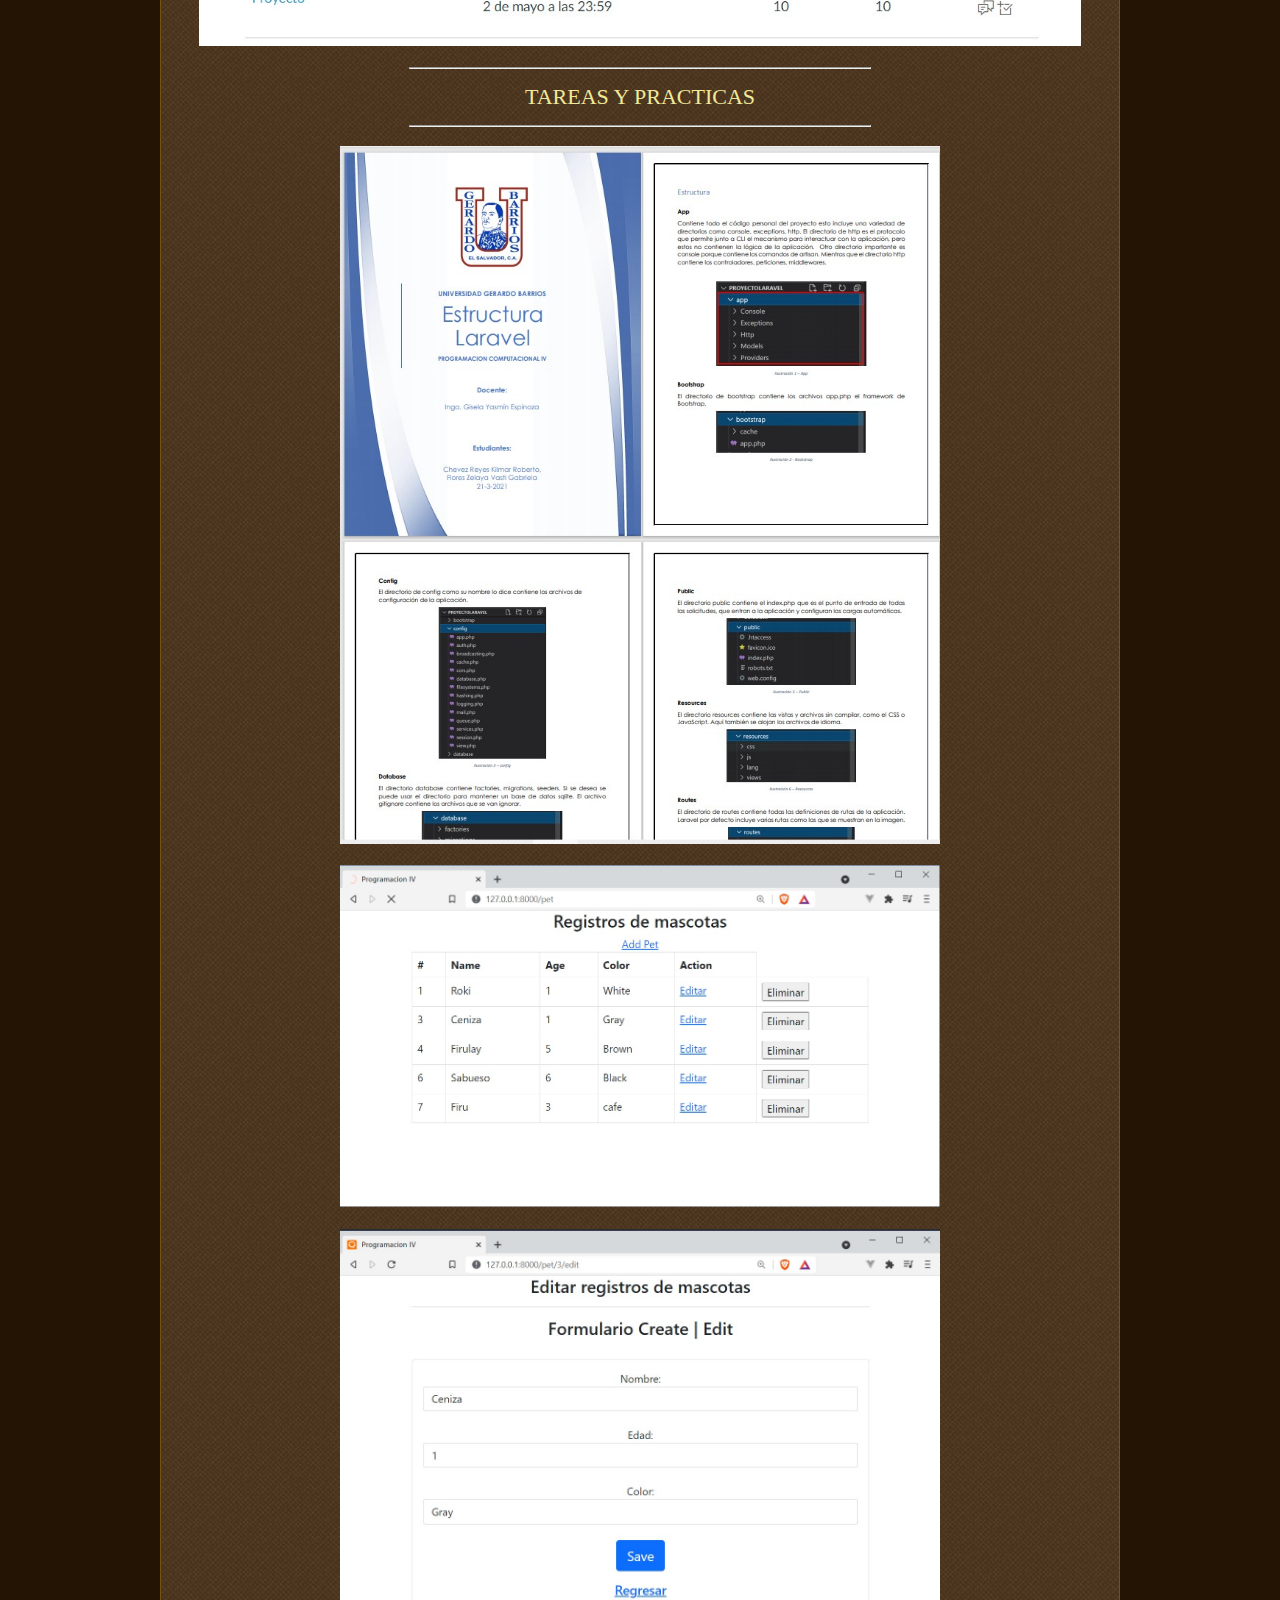
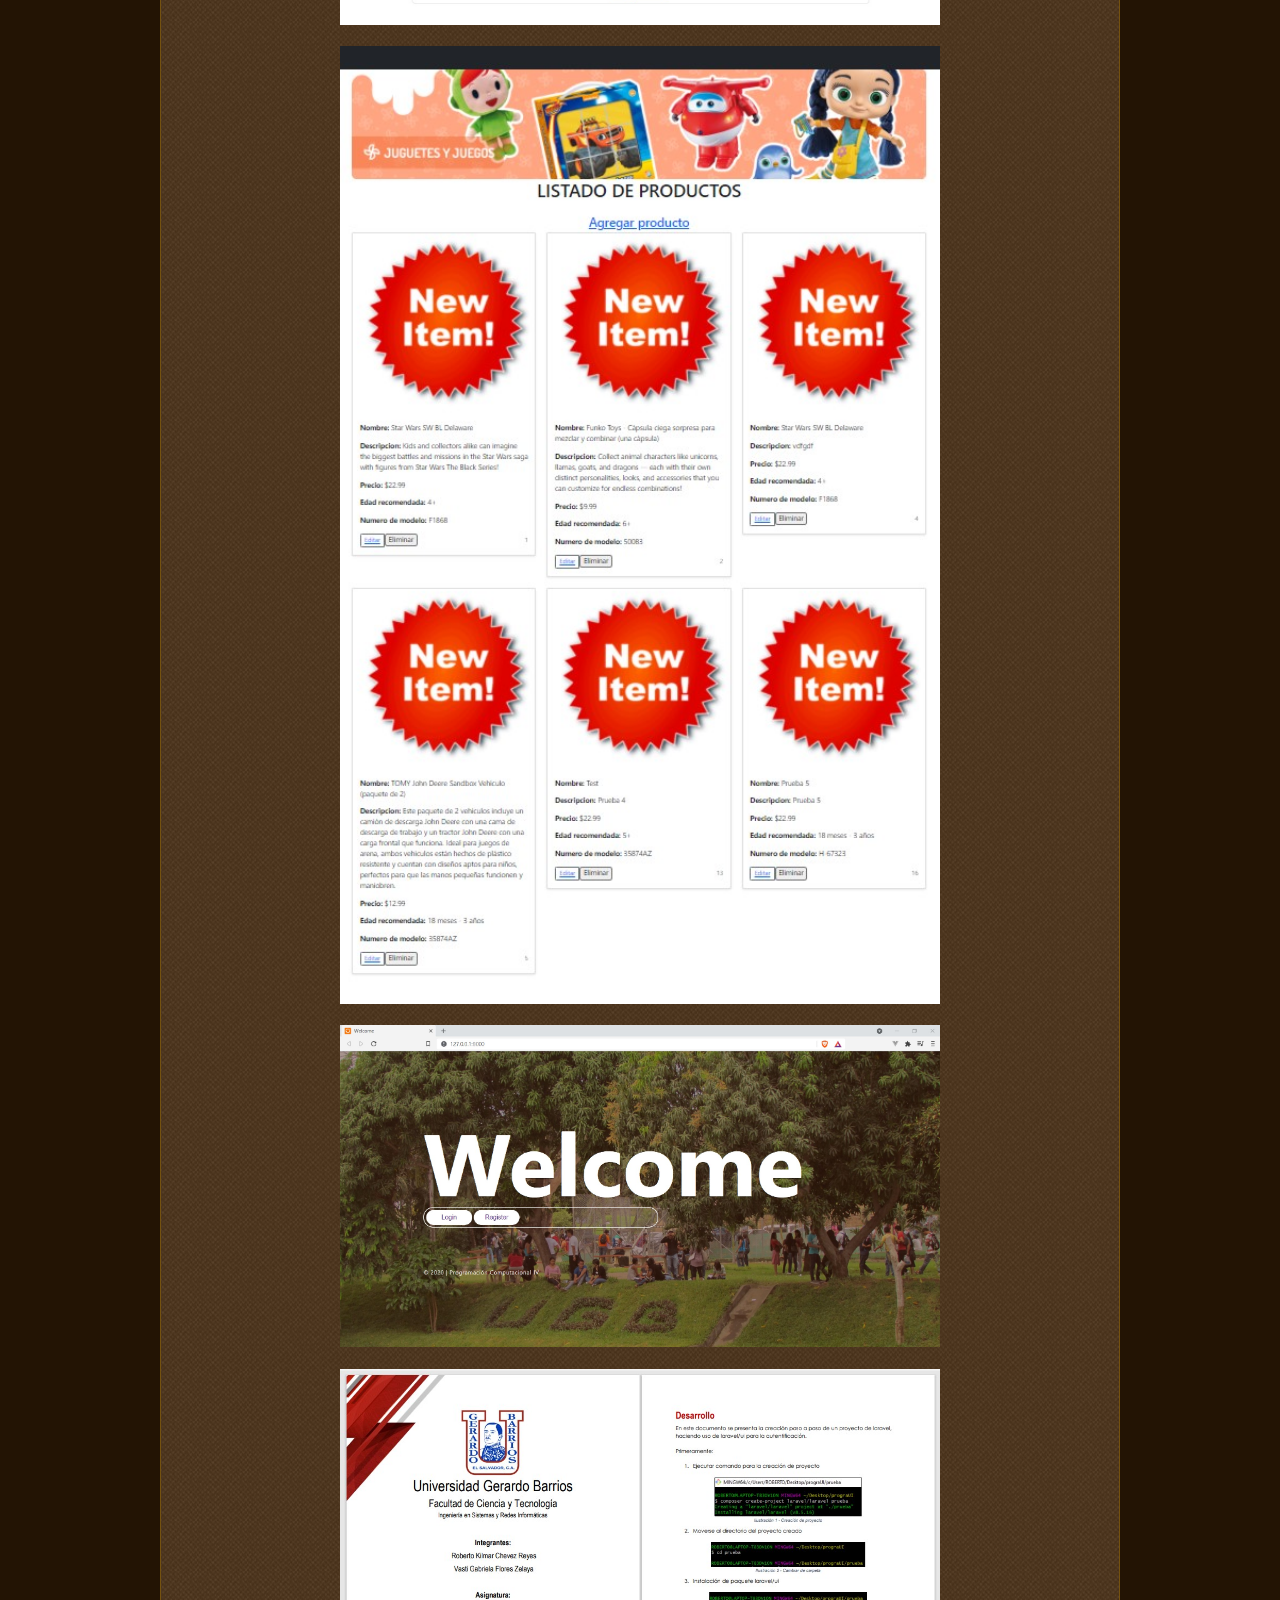
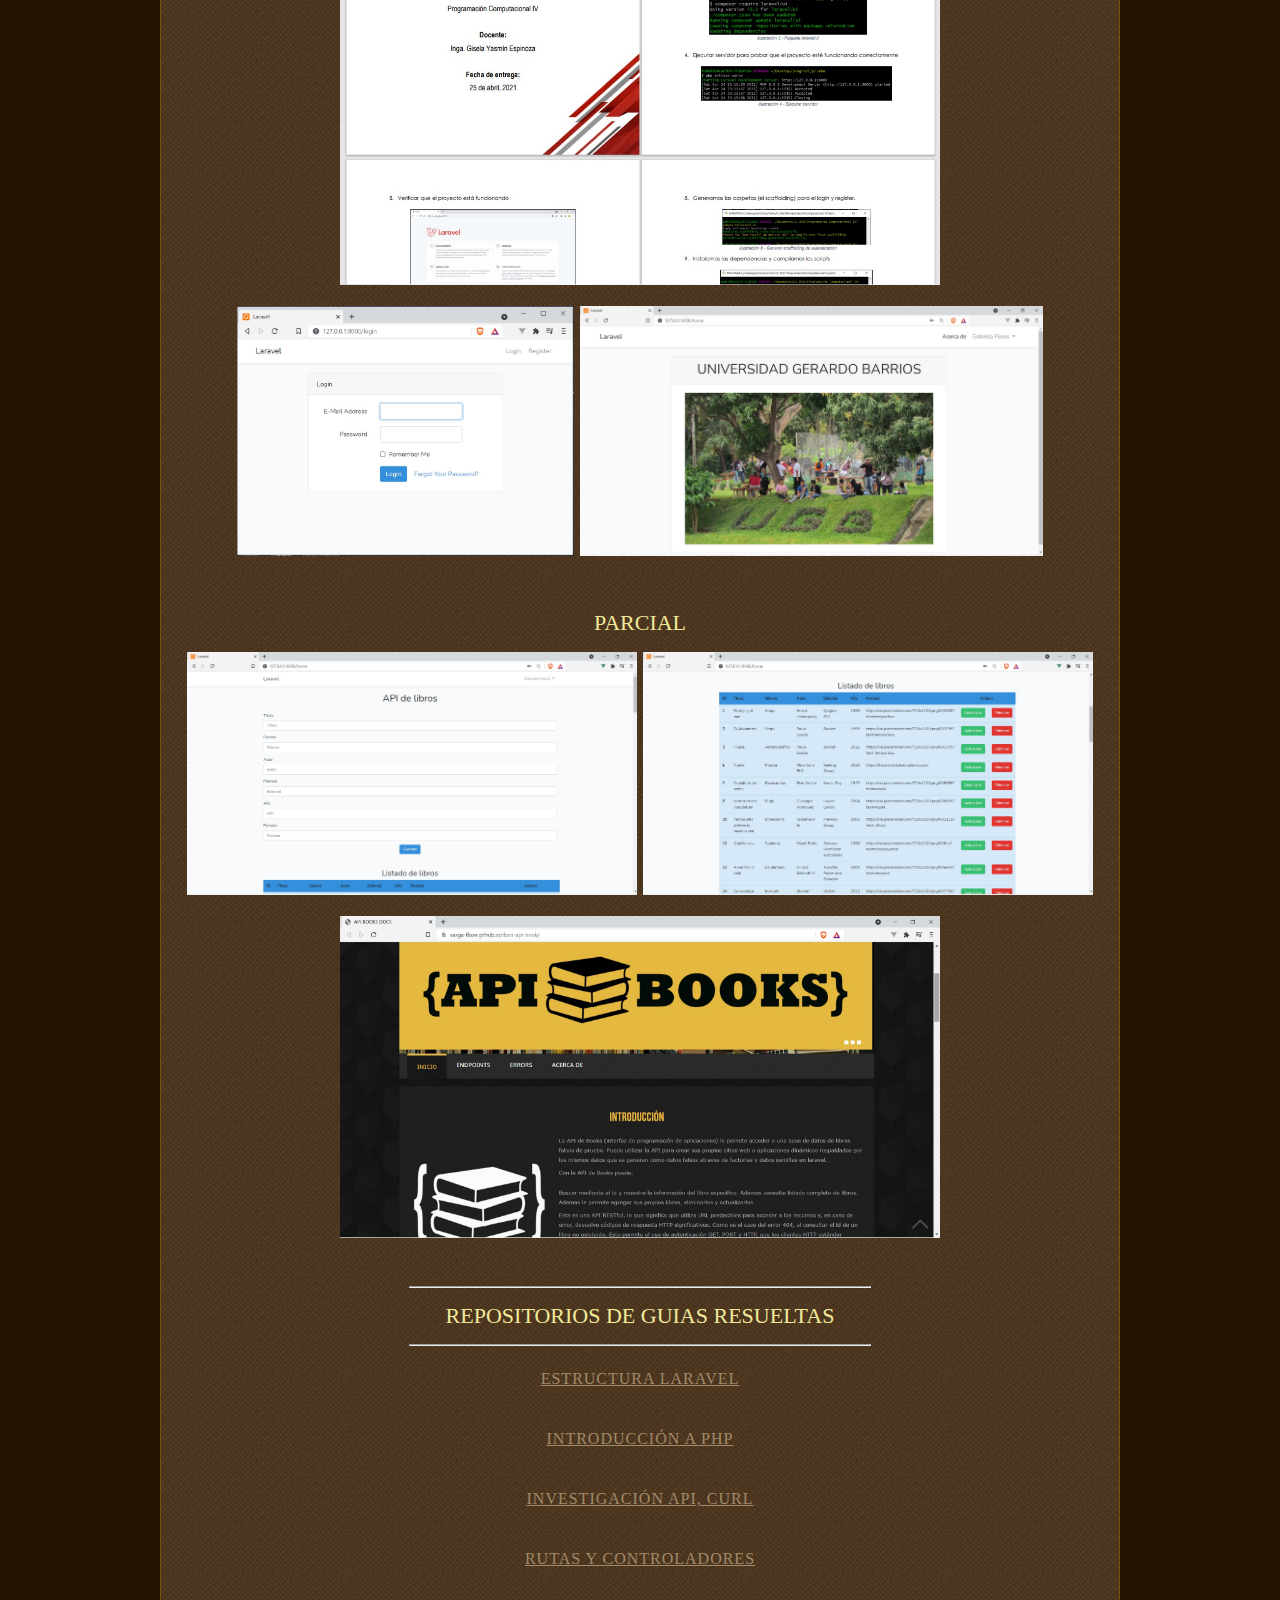
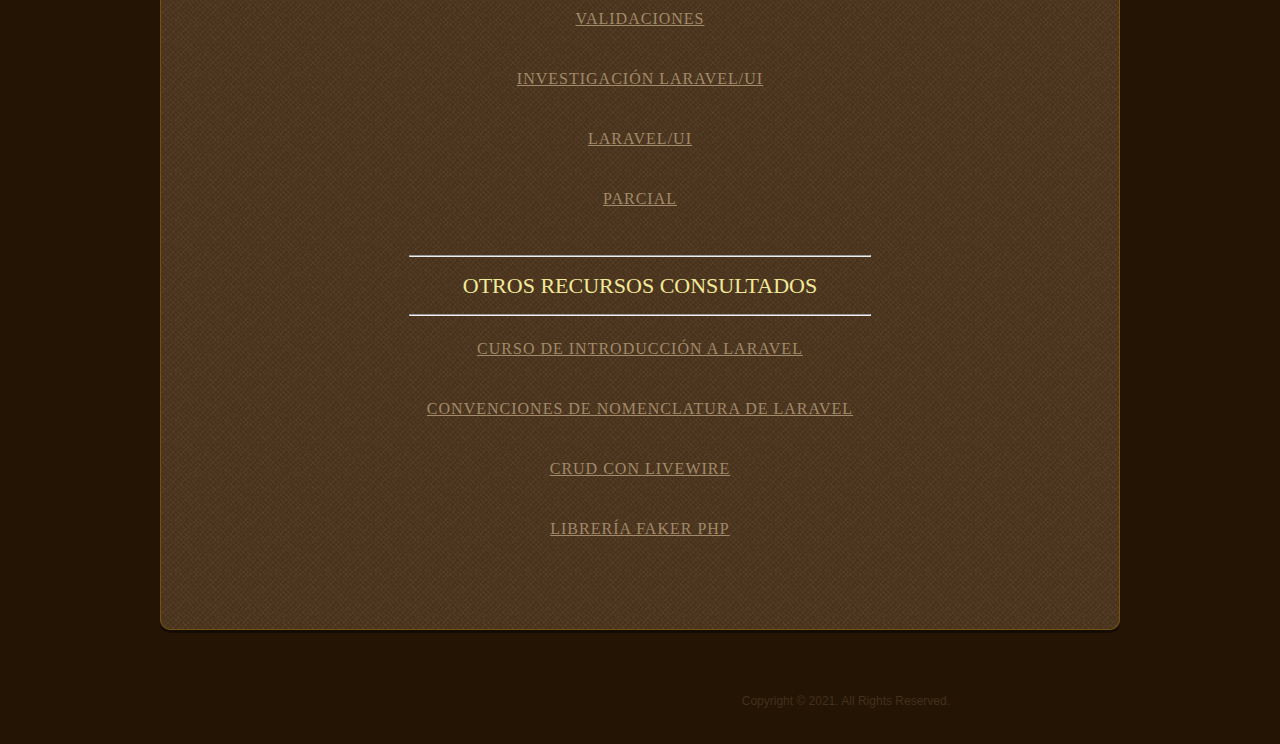
==== commit 0261ac48: "correct some details in paragraph" ====
--- a/computo2.html
+++ b/computo2.html
@@ -44,10 +44,10 @@
 						Este cómputo estudiamos php, estuvimos aprendiendo sobre Laravel y las variadas tecnologías 
 						que se pueden implementar dentro de este bonito framework, y digo bonito porque agiliza bastante
 						el desarrollo y nos permite ver grandes resultados en muy poco tiempo sobre todo con la variedad 
-						de paquetes que han surgido, esto lo hace mucho más atractivo en comparacion a lo que era en sus inicios, 
-						bueno, yo no lo usé antes, pero ya me lo puedo imaginar como era al no tener estas joyas.<br>
+						de paquetes que han surgido, esto lo hace mucho más atractivo en comparación a lo que era en sus inicios, 
+						bueno, yo no lo usé antes, pero ya me lo puedo imaginar como era al no tener estas joyas(frameworks y paquetes).<br>
 						<br>
-						Laravel tiene a su disposición muy buenos paquetes o tecnologías como paquete el de laravel/ui 
+						Laravel tiene a su disposición muy buenos paquetes o tecnologías como el paquete de laravel/ui 
 						que es una manera sencilla de crear un sistema de autenticación y es útil para implementar en aplicaciones 
 						pequeñas y que no tengan una mayor robustez. Es un paquete excelente porque nos brinda una base sobre
 						la cual iniciar a trabajar y nos ahorra tiempo, además que contiene los archivos bastante
@@ -59,7 +59,7 @@
 						el registro de usuarios en tiempo real, etc. Sin embargo este al usar el 
 						motor de platillas blade, usa por defecto tailwind, y esto no es muy amigable para quienes
 						estamos acostumbrados a usar Bootstrap, sin embargo es un buen momento para aprender sobre tailwind,
-						no negaré que tiene sus bondades. 
+						no negaré que tiene sus bondades. <br>
 						<br>
 						Otro punto que considero relevante en este cómputo fue el aprender sobre las API y middlewares, conexión 
 						a bases de datos, tecnologías que no pueden faltar en el desarrollo de aplicaciones, independientemente de 
